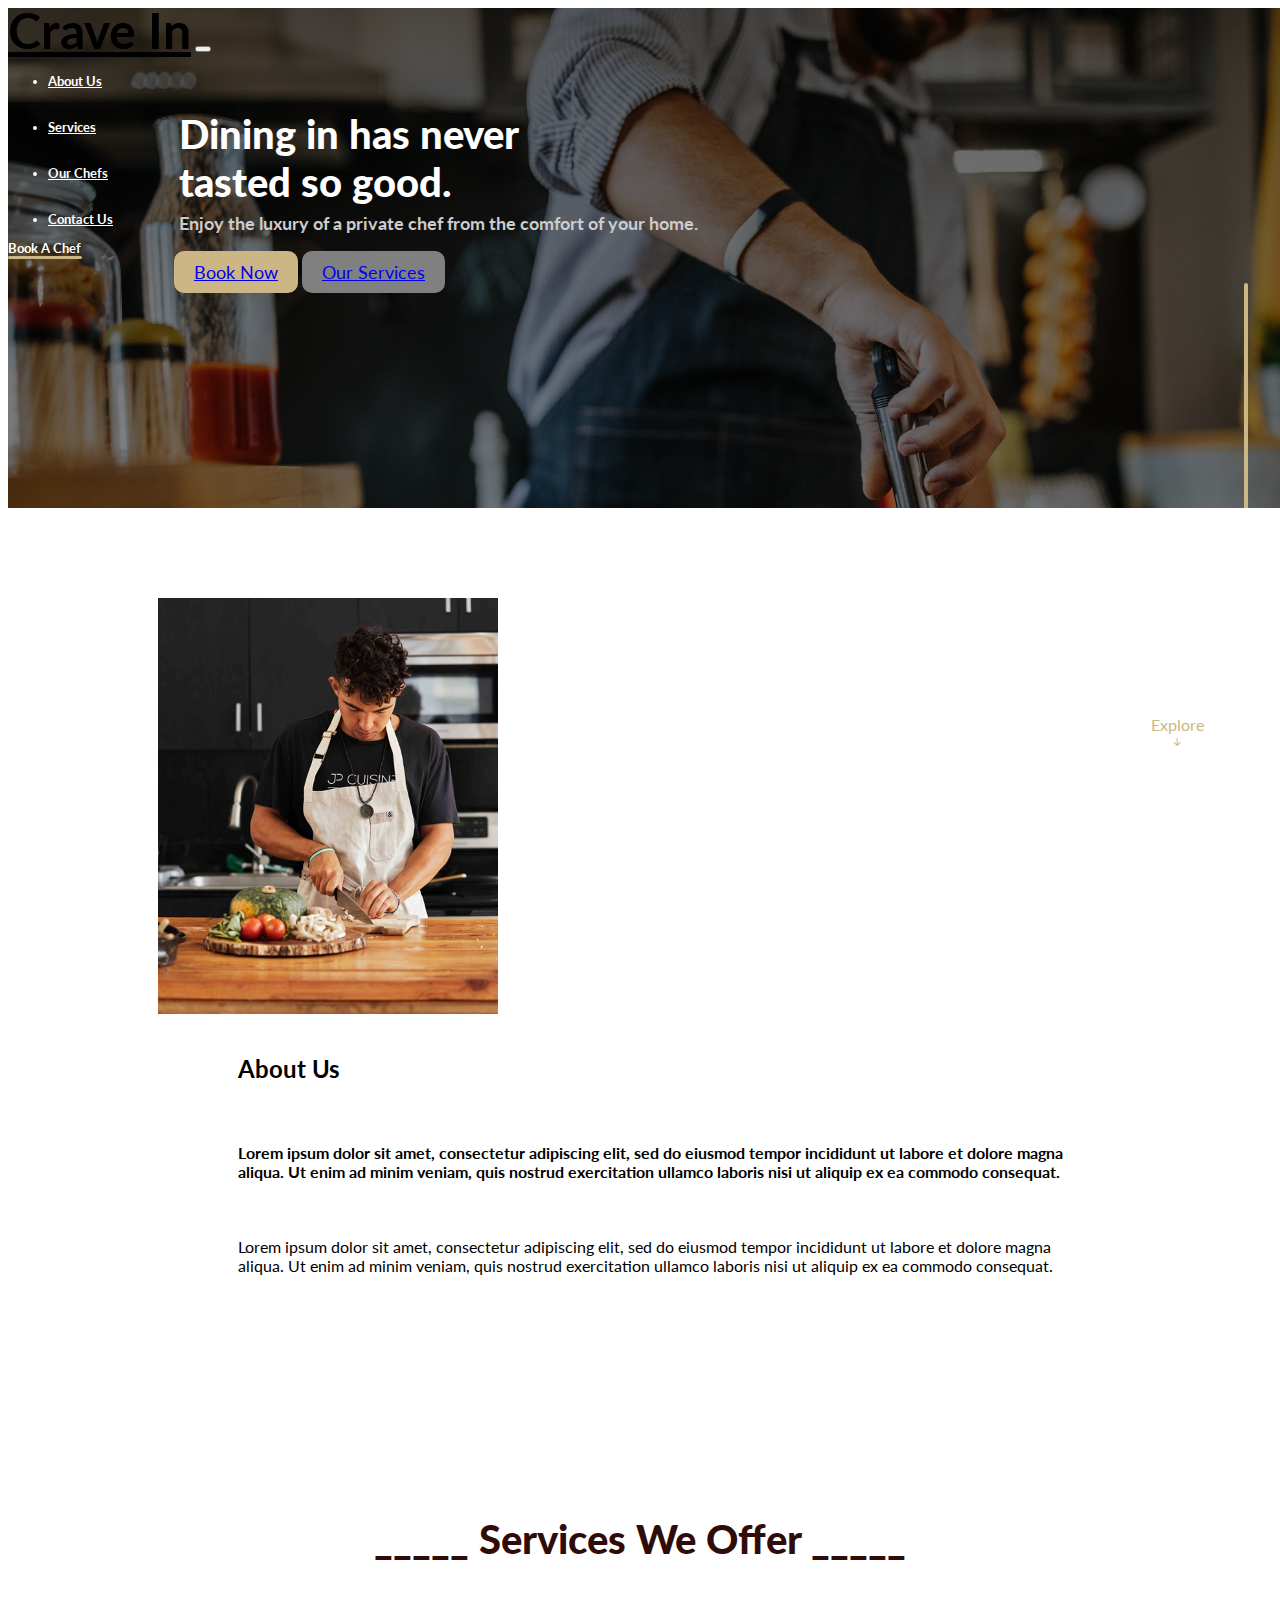
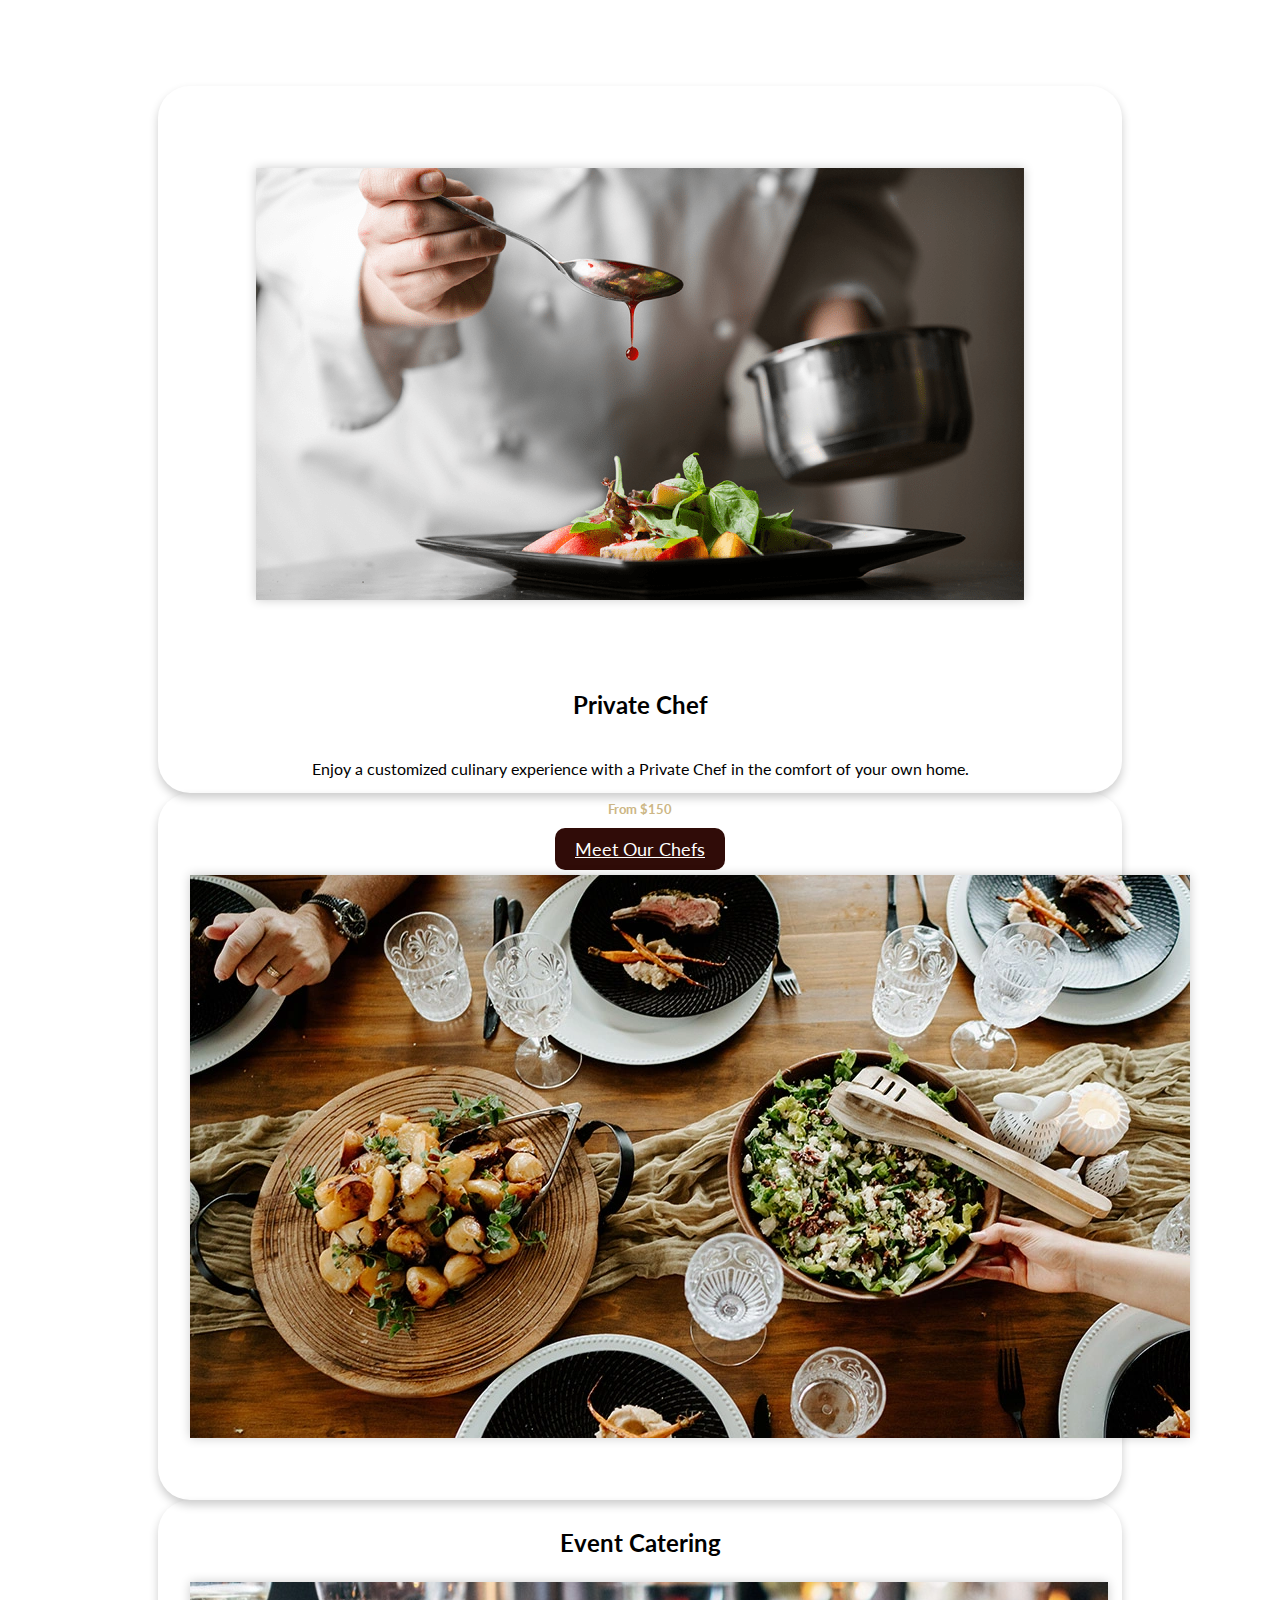
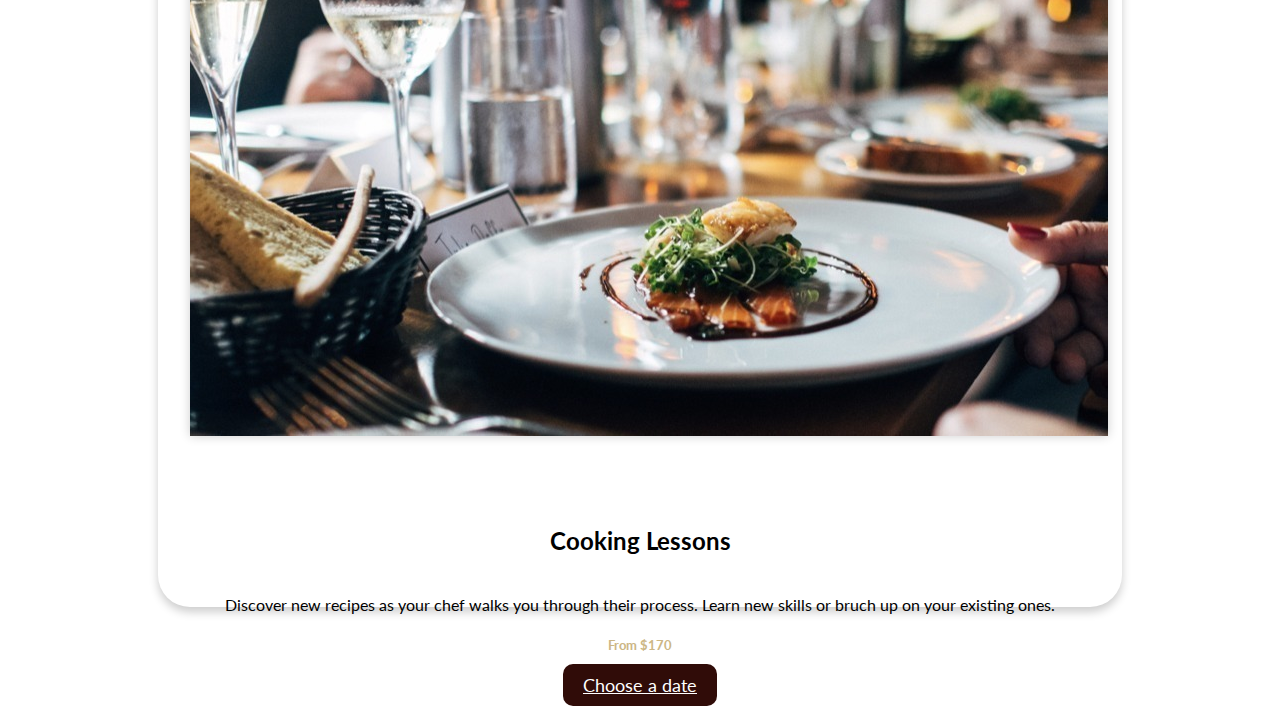
==== index.html @ 55e616ea "first commit" ====
<html lang="en">
<head>
    <meta charset="UTF-8">
    <meta http-equiv="X-UA-Compatible" content="IE=edge">
    <meta name="viewport" content="width=device-width, initial-scale=1.0">
    <title>Crave In</title>

    <!-- Bootstrap CSS-->
    <link href="https://cdn.jsdelivr.net/npm/bootstrap@5.1.3/dist/css/bootstrap.min.css" rel="stylesheet" integrity="sha384-1BmE4kWBq78iYhFldvKuhfTAU6auU8tT94WrHftjDbrCEXSU1oBoqyl2QvZ6jIW3" crossorigin="anonymous">
    <!-- My CSS-->
    <link rel="stylesheet" href="css/main.css">
    <!-- Fonts -->
    <link rel="preconnect" href="https://fonts.googleapis.com">
    <link rel="preconnect" href="https://fonts.gstatic.com" crossorigin>
    <link href="https://fonts.googleapis.com/css2?family=Lato:wght@400;700;900&display=swap" rel="stylesheet">

    <!-- Bootstrap Icons -->
    <link rel="stylesheet" href="https://cdn.jsdelivr.net/npm/bootstrap-icons@1.8.3/font/bootstrap-icons.css">

</head>
<body>
 
    <!--NavBar Start-->
    <nav class="navbar fixed-top navbar-expand-lg navbar-dark p-md-3" id="navbar">
    <div class="container">
        <a class="navbar-brand" href="#">Crave In</a>
        <button class="navbar-toggler" type="button" data-bs-toggle="collapse" data-bs-target="#navbarNav" aria-controls="navbarNav" aria-expanded="false" aria-label="Toggle navigation"> 
        <span class="navbar-toggler-icon"></span>
        </button>
        <div class="navbar_links collapse navbar-collapse" id="navbarNav">
            <div class="mx-auto"></div>
        <ul class="navbar-nav">
            <li class="nav-item">
            <a class="nav-link text-white" aria-current="page" href="#about">About Us</a>
            </li>
            <li class="nav-item">
            <a class="nav-link text-white" href="#services">Services</a>
            </li>
            <li class="nav-item">
            <a class="nav-link text-white" href="chefs.html">Our Chefs</a>
            </li>
            <li class="nav-item">
            <a class="nav-link text-white" href="#contact">Contact Us</a>
            </li>
        </ul>
        <a href="book.html" class="btn_book btn-brand ms-lg-5">Book A Chef</a>
        </div>
    </div>
    </nav>
    <!--NavBar End-->

    <!--Banner Start-->
    <section class="banner w-100 vh-100 d-flex justify-content-left align-items-center">
    
        <div class="container">
            <div class="row">
                <div class="col-md-6">
                    <div class="copy">
                        <div class="text-hero-bold">
                            Dining in has never <br> tasted so good.
                        </div>
                        <div class="text-hero-regular">
                            Enjoy the luxury of a private chef from the comfort of your home.
                        </div>
                        <div class="cta">
                            <a href="#" class="btn btn-primary">Book Now</a>
                            <a href="#" class="btn btn-secondary ms-4">Our Services</a>
                        </div>
                        
                    </div>
                </div>
                <div class="col-md-6">
                    <div class="vl">
                      </div>
                </div>
            </div>
        </div>
        <a href="#scroll-down" class="banner__scroll-btn">Explore
            <i class="bi bi-arrow-down-short"></i>
        </a>

    </section>

    <!--About Us Start-->
    <a id="#scroll-down"></a>

    <div class="about" id="about">
        <div class="container">
            <div class="row">
                <div class="col-lg-4 about-image align-items-center justify-content-center">
                    <span class="about_image"></span>
                    <img src="images/personalchef3.png" alt="blah abla" width="340" height="416">
                </div>
                <div class="col-lg-8 info-box align-items-center justify-content-center">
                    <h2>About Us</h2><br>

                    <h4>Lorem ipsum dolor sit amet, consectetur adipiscing elit, sed do eiusmod tempor incididunt ut labore et dolore magna aliqua. Ut enim ad minim veniam, quis nostrud exercitation ullamco laboris nisi ut aliquip ex ea commodo consequat.</h4><br>
                    <p>Lorem ipsum dolor sit amet, consectetur adipiscing elit, sed do eiusmod tempor incididunt ut labore et dolore magna aliqua. Ut enim ad minim veniam, quis nostrud exercitation ullamco laboris nisi ut aliquip ex ea commodo consequat.</p>
                </div>
            </div>
        </div>

    </div>

    <!--Services Start-->
    <section class="services" id="services">
        <div class="container">
            <h2 class="ser-title">_____ Services We Offer _____</h2>
            <div class="row text-center">
                <div class="col-md">

                    <div class="card">
                        <img src="images/how-american-chefs-became-stars-chefs-drugs-and-rock--roll--book-review.png" class="card-img-top" alt="...">
                        <div class="card-body">
                          <h5 class="card-title">Private Chef</h5>
                          <p class="card-text">Enjoy a customized culinary experience with a Private Chef in the comfort of your own home. </p>
                          <p class="price"> From $150</p>
                          <a href="chefs.html" class="btn btn-tet">Meet Our Chefs</a>
                        </div>
                      </div>

                </div>
                <div class="col-md">
                    <div class="card">
                        <img src="images/Gathar-Spread.webp" class="card-img-top" alt="...">
                        <div class="card-body">
                          <h5 class="card-title">Event Catering</h5>
                          <p class="card-text">Have a party, event, or celebration coming up? We would love to hear about it and offer you the best chef for your needs.</p>
                          <p class="price"> From $200</p>
                          <a href="#" class="btn btn-tet">Tell Us More</a>
                        </div>
                      </div>
                    
                </div>
                <div class="col-md">
                    
                    <div class="card">
                        <img src="images/plate.jpeg" class="card-img-top" alt="...">
                        <div class="card-body">
                          <h5 class="card-title">Cooking Lessons</h5>
                          <p class="card-text">Discover new recipes as your chef walks you through their process. Learn new skills or bruch up on your existing ones.</p>
                          <p class="price"> From $170</p>
                          <a href="#" class="btn btn-tet">Choose a date</a>
                        </div>
                      </div>
                </div>
            </div>
        </div>
    </section>

    <!--Meet our Chefs Start-->
    










    <!-- Bootstrap JS -->
    <script src="https://cdn.jsdelivr.net/npm/bootstrap@5.1.3/dist/js/bootstrap.bundle.min.js" integrity="sha384-ka7Sk0Gln4gmtz2MlQnikT1wXgYsOg+OMhuP+IlRH9sENBO0LRn5q+8nbTov4+1p" crossorigin="anonymous">
    

    </script>
</body>
</html>
---- css/main.css ----
:root {
    --primary: #300C08;
    --primary-light: #CCB685;
    --bs-body-bg: #F5F5F5;
    --bs-body-font-family:'lato', sans-serif;
    --text-large: 40px;
    --text-medium: 18px;
    --text-small: 13px;

    --font-bold: 900;
    --font-sembold: 700;
    --font-regular: 400;
}
html{
    scroll-behavior: smooth;
}

body{
    font-family: var(--bs-body-font-family);
}


.header {
    z-index: 2;
}

/* 
* Primary Button
*/
.btn{
    padding: 10px 20px;
    border-radius: 10px;
    font-size: var(--text-medium);
    font-weight: var(--font-regular);
}

.btn-primary{
    background-color: var(--primary-light) !important;
    border: none;
}

.btn-primary:hover{
    background-color: #ecce8e !important;
    border: none;
}

/* 
* Secondary Button
*/
.btn-secondary{
    background-color: grey !important;
    border: none;
}

.btn-secondary:hover{
    background-color: rgb(185, 180, 180) !important;
    border: none;
}

.btn-tet{
    background-color: var(--primary) !important;
    border: none;
    color: white;
}

.btn-tet:hover{
    background-color: #57210c !important;
    border: none;
    color: white;
}



/* 
* NavBar Section
*/
.navbar{
    top: 0 !important;
    position: absolute !important;
    transition: top 0.3s !important;
}

.navbar-brand {
    font-weight: 700;
    font-size: 50px;
    color: black;
}
.navbar-nav{
    flex-direction: column;
    gap: 30px;
    display: flex;
}

.navbar_links{
    color: white;
    transition: all 0.4s ease;
    font-weight: 700;
    font-size: var(--text-small);
}
.nav-link{
    color: white;
    opacity: 1;
}

.navbar .navbar-nav .nav-link:hover{
    color: #CCB685 !important;
}

.navbar .navbar-nav .nav-link:active{
    color: #CCB685 !important;
}


/* 
* Book A Chef Section
*/
.btn_book{
    color: white;
    text-decoration: none;
}

.btn_book:hover{
    background-color: #ecce8e;
    color: white;
    padding: 5px 7px;
    border-radius: 10px;
}

.btn_book:after{
    content: " ";
    display: block;
    width: 5.7em;
    height: .2em;
    background-color: #CCB685;
    border-radius: 10px;
}



/* 
* Banner Section
*/
.banner {
    height: 400px;
    width: 100%;
    text-align: left;
    padding-top: 100px;
    padding-left: 166px;
    color: white;
    overflow: hidden;
    
    background: #C04848;  /* fallback for old browsers */
    background: linear-gradient(rgba(0, 0, 0, 0.625), rgba(0, 0, 0, 0.471)), url("../images/chef_2.webp");  /* Chrome 10-25, Safari 5.1-6 */
    
    background-size: cover;
    background-repeat: no-repeat;
    /* position:absolute;
    background-position: center; */ 
}

.banner_overlay {
    position: absolute;
    left: 0;
    top: 0;
    right: 0;
    bottom: 0;
    background-color: black;
    opacity: 0.5;
    z-index: 1;
}
.banner_text{
    color: white;
}

.text-label,
.text-hero-bold,
.text-hero-regular{
    margin: 2px 5px;
}

.text-label{
    padding-top: 80px;
     color: var(--primary-light);
     font-size: var(--text-medium);
     font-weight: var(--font-regular);
     line-height: 31px;
}

.text-hero-bold{
    color: white;
    font-size: var(--text-large);
    font-weight: var(--font-bold);
}

.text-hero-regular{
    color: rgb(205, 203, 203);
    font-size: var(--text-medium);
    font-weight: var(--font-sembold);
    line-height: 31px;
}
.cta{
    padding-top: 20px;
}
.banner__scroll-btn{
    position: absolute;
    right: 50px;
    bottom: 150px;
    transform: translateX(-50%);
    z-index: 1;
    color: var(--primary-light);
    display: flex;
    flex-direction: column;
    align-items: center;
    text-decoration: none;

}
.banner__scroll-btn:hover{
    color: var(--primary-light);
    opacity: 0.5;
}

.banner__scroll-btn .bi{
    transition-delay: 0.8s;
    animation: bounce 1s infinite alternate;
}

@keyframes bounce {
    from{
        transform: translateY(0px);
    } 
    to{
        transform: translateY(-10px);
    }
}

.vl{
    width: 4px; /* Line width */
    background-color: var(--primary-light); /* Line color */
    height: 100%; /* Override in-line if you want specific height. */
    float: right; 
    margin-right: 15% ;
    border-radius: 10px;
}


/* 
* Hero Section
*/
.hero {
    position: relative;
    height: 100vh;
    background-color: var(--primary-color) ;
    overflow: hidden;
}
.hero_img{
    position: absolute;
    background-repeat: no-repeat;
    background-attachment: fixed;
    min-width: 100%;
    min-height: 100%;
    width: 110%;
    height: auto;    
    background: linear-gradient(0deg, rgba(0, 0, 0, 0.2), rgba(0, 0, 0, 0.2));
    filter: blur(4px);
    transform: translateY(-20%) scale(120%) translateX(5%);
}
.hero__content{
    z-index: 1;
}

.about{
    padding-top: 90px;
    padding-left: 150px;
    padding-right: 150px;
    padding-bottom: 100px;
    background-color: white;
}

.info-box{
    padding-top: 20px;
    padding-left: 80px;
    padding-right: 50px;
    align-items: center;
}

/* 
* Services Section
*/
.services{
    padding-top: 90px;
    padding-left: 150px;
    padding-right: 150px;
    padding-bottom: 100px;
}
.ser-title{
    color: var(--primary);
    font-size: var(--text-large);
    font-weight: var(--font-bold);
    text-align: center;
    padding-bottom: 90px;
}

.card{
    padding-top: 2em;
    padding-left: 2em;
    padding-right: 2em;
    border-radius: 2em;
    text-align: center;
    box-shadow: 0 5px 10px rgba(0,0,0,.2);
    height: 75vh;
}

.card-img-top{
    margin: 50 auto;
    height:max-content;
    box-shadow: 0 0 10px rgba(0,0,0,.2);
}

.card-title{
    font-weight: 700;
    font-size: 1.5em;
}

.price{
    color: var(--primary-light);
    font-size: var(--text-small);
    font-weight: var(--font-sembold);
    line-height: 31px;
}

.book_body{
    background-color: #fff;
}

.intro{
    padding-top: 150px !important; 
}
.intro-text{
    color: var(--primary-light);
    font-size: var(--text-large);
    font-weight: var(--font-sembold);
    line-height: 31px;
}
.vl_book{
    width: 2px; /* Line width */
    background-color: var(--primary-light); /* Line color */
    height: 50%; /* Override in-line if you want specific height. */
    float: left; 
    margin-right: 5% ;
    border-radius: 10px;
}

::placeholder{
    opacity: 0.4 !important;
}

.form-group{
    padding-bottom: 20px;;
} 

.btn-primary-book{
    background-color: var(--primary-light) !important;
    border: none;
}
.btn-primary-book:hover{
    background-color: #ecce8e !important;
    border: none;
}
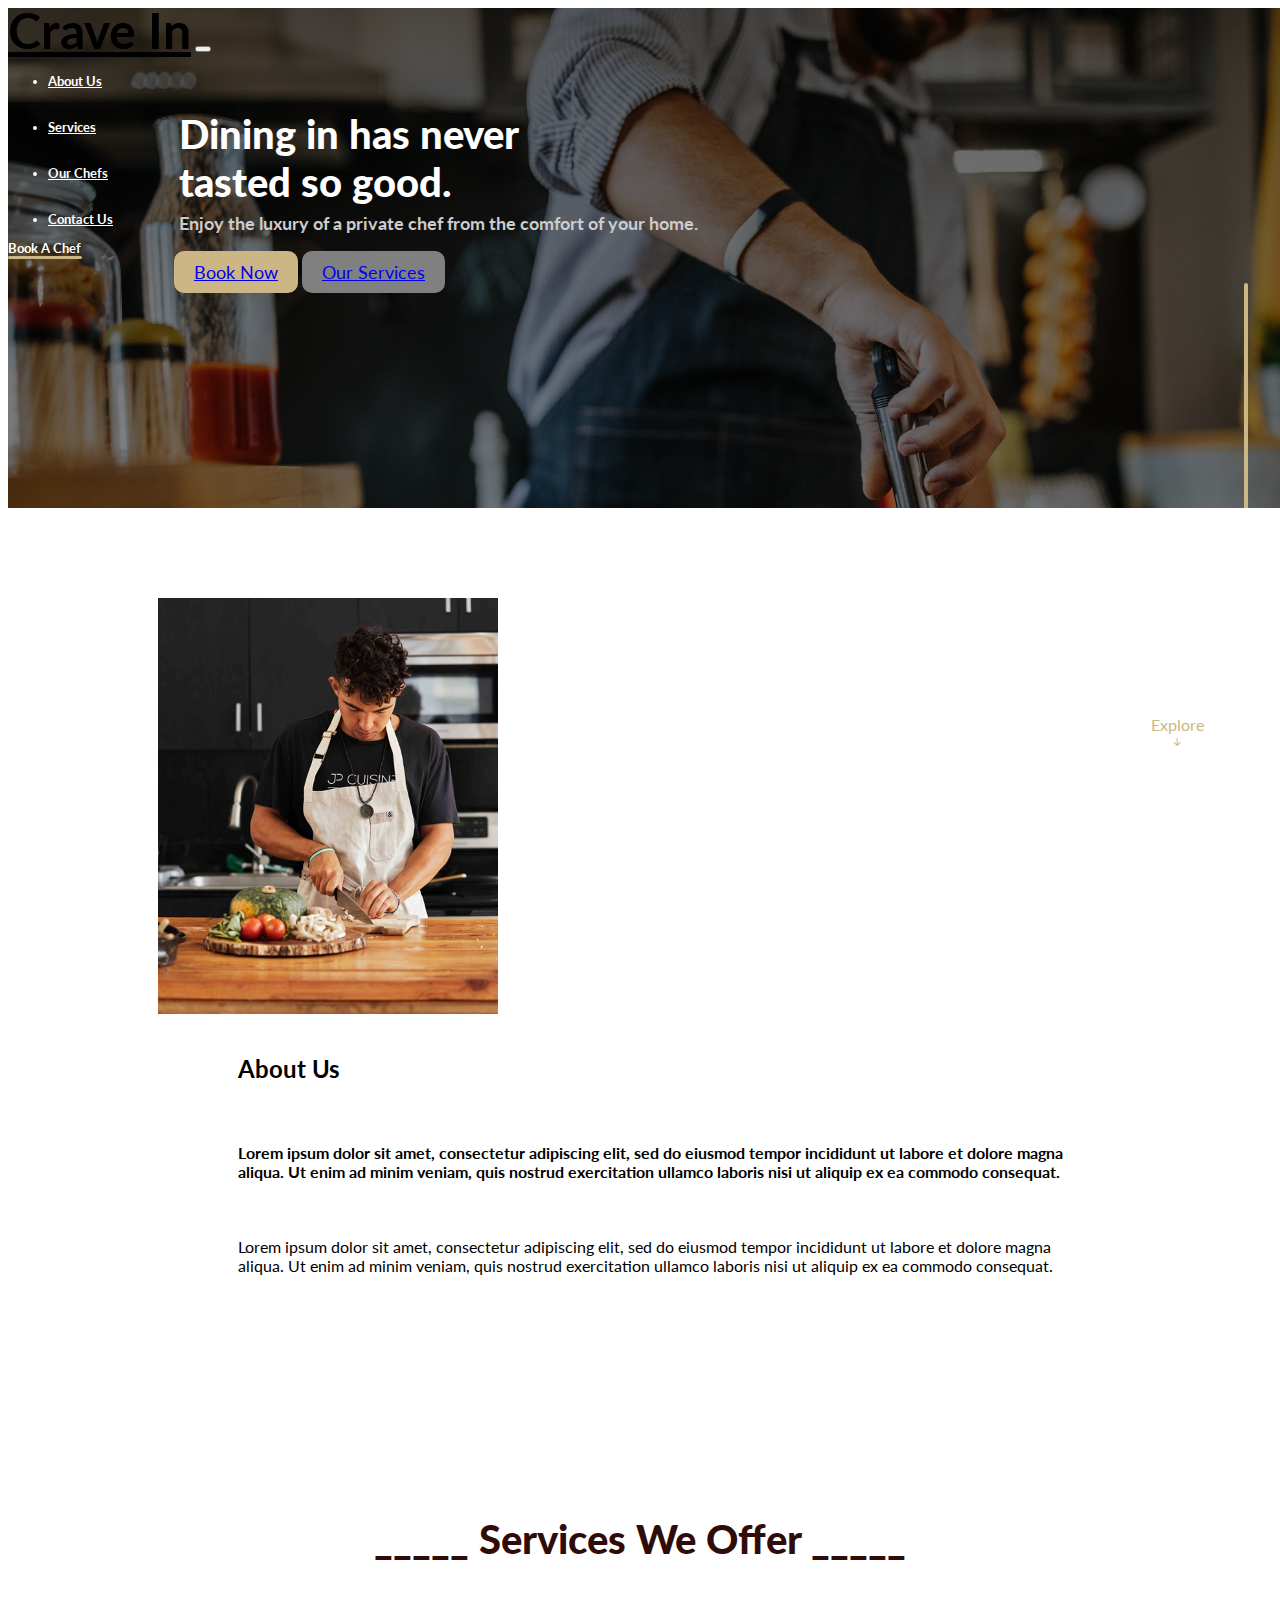
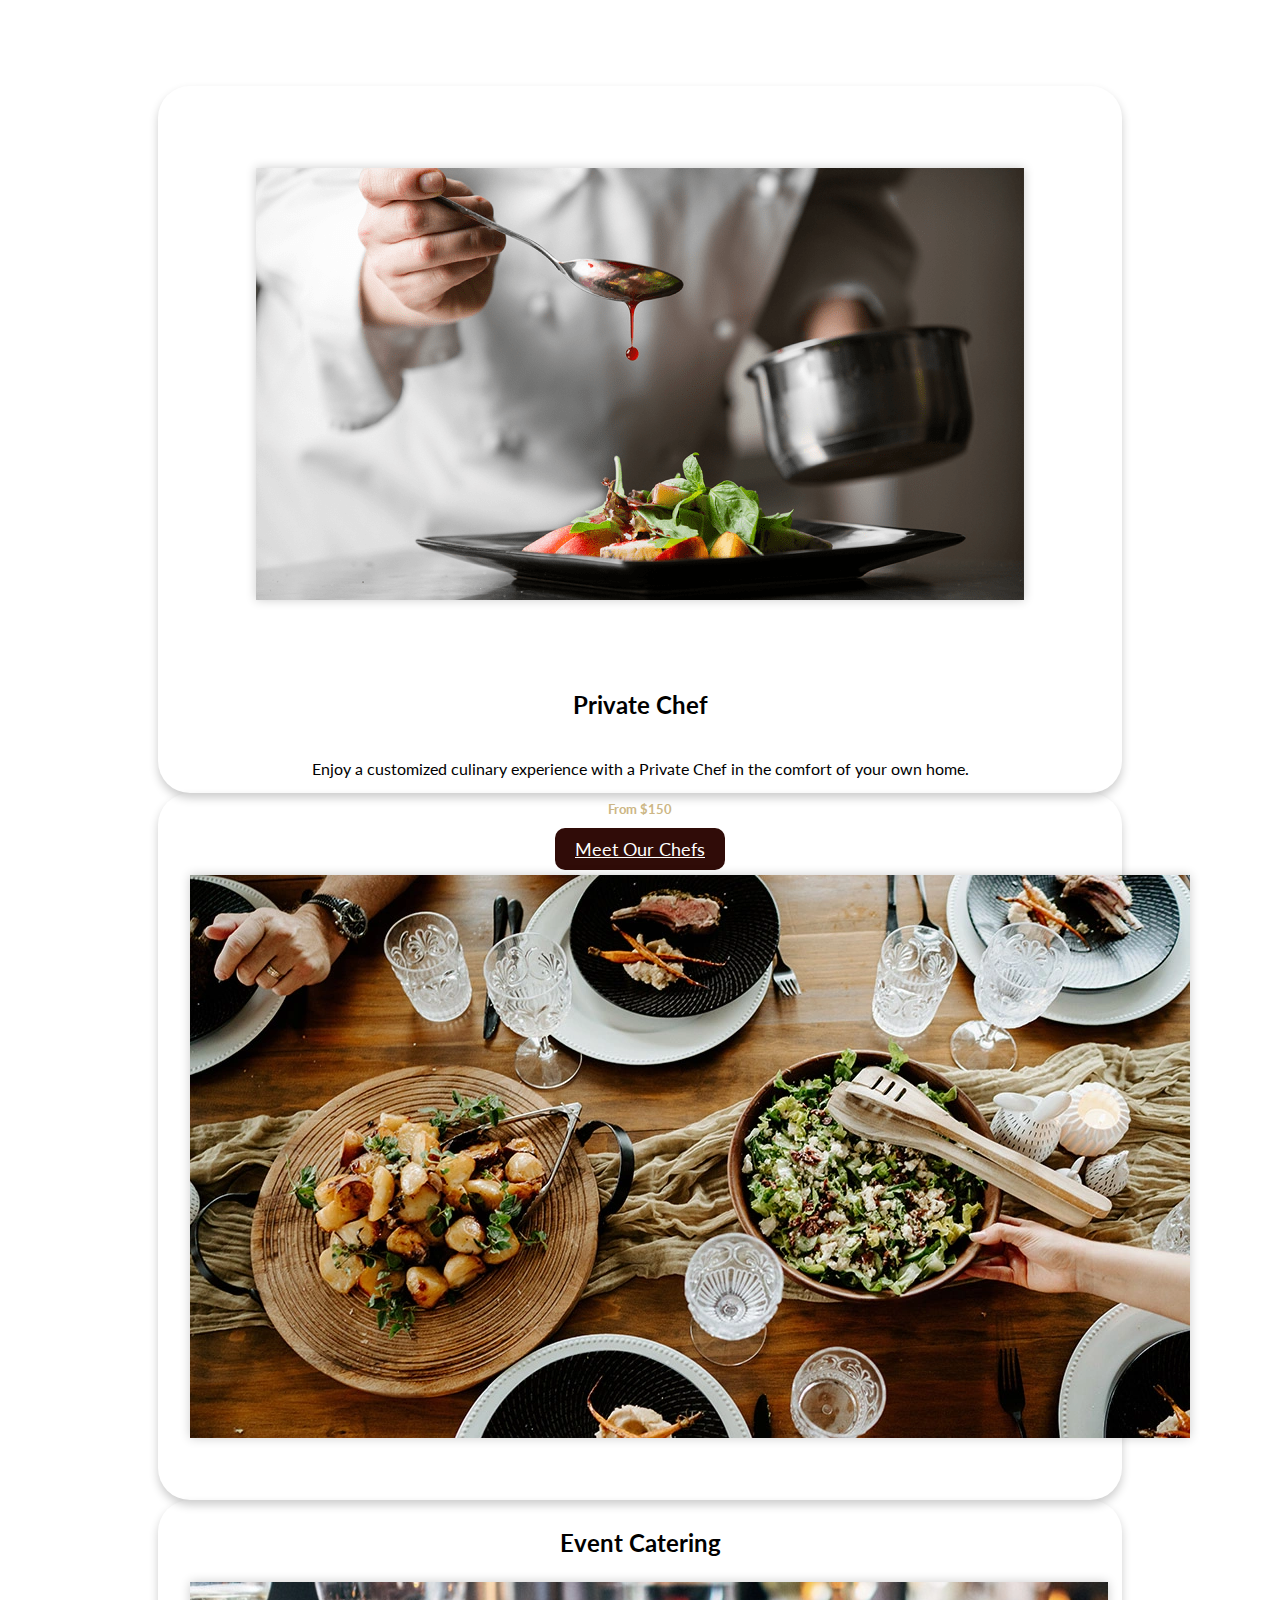
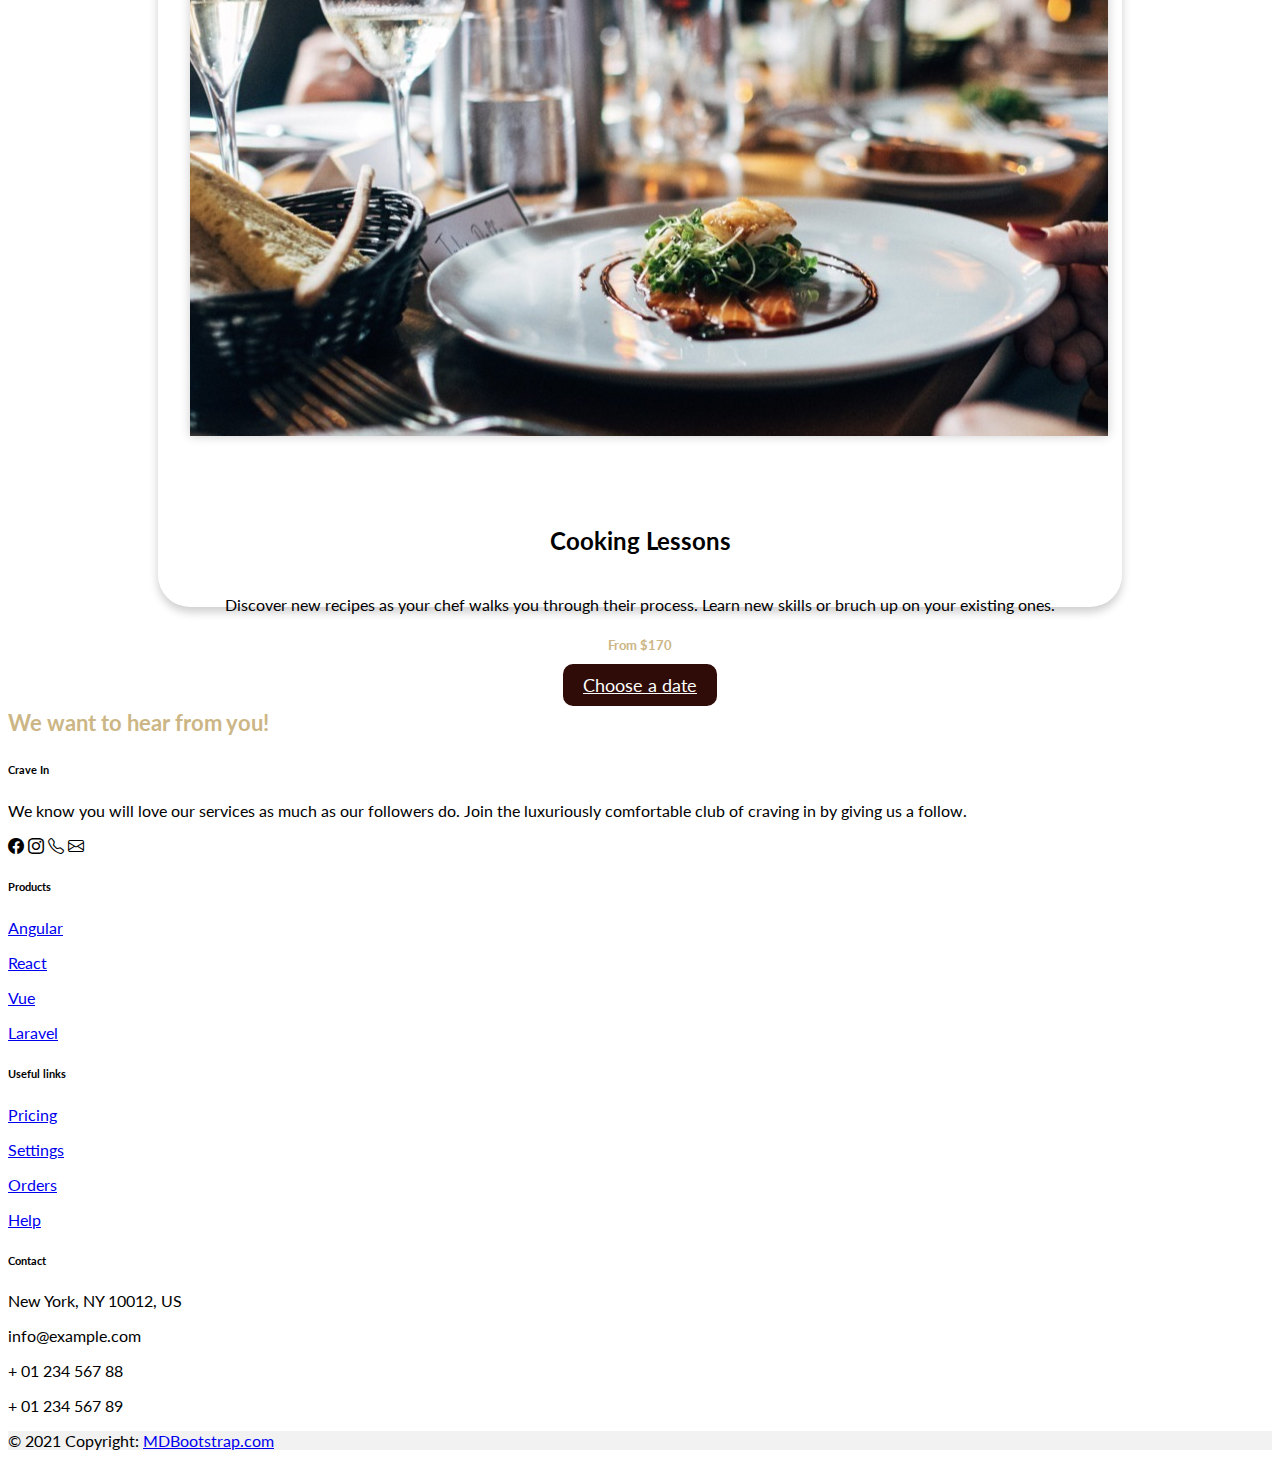
==== commit ebd21d55: "fixed footer" ====
--- a/index.html
+++ b/index.html
@@ -66,7 +66,7 @@
                             <a href="#" class="btn btn-primary">Book Now</a>
                             <a href="#" class="btn btn-secondary ms-4">Our Services</a>
                         </div>
-                        
+
                     </div>
                 </div>
                 <div class="col-md-6">
@@ -147,8 +147,139 @@
             </div>
         </div>
     </section>
+     <!--Services End-->
+
+
+    
 
     <!--Meet our Chefs Start-->
+    <!--Meet our Chefs End-->
+
+    <!--Footer Start-->
+<footer class="text-center text-lg-start bg-light text-muted">
+    <section class="d-flex justify-content-center justify-content-lg-between p-4 border-bottom">
+      <!-- Left -->
+      <div class="ms-5 d-none d-lg-block footer_intro">
+        <span>We want to hear from you! </span>
+      </div>
+      <!-- Left -->
+  
+      <!-- Right -->
+      <div>
+        <a href="" class="me-4 text-reset">
+          <i class="fab fa-facebook-f"></i>
+        </a>
+        <a href="" class="me-4 text-reset">
+          <i class="fab fa-twitter"></i>
+        </a>
+        <a href="" class="me-4 text-reset">
+          <i class="fab fa-google"></i>
+        </a>
+        <a href="" class="me-4 text-reset">
+          <i class="fab fa-instagram"></i>
+        </a>
+        <a href="" class="me-4 text-reset">
+          <i class="fab fa-linkedin"></i>
+        </a>
+        <a href="" class="me-4 text-reset">
+          <i class="fab fa-github"></i>
+        </a>
+      </div>
+      <!-- Right -->
+    </section>
+    <!-- Section: Social media -->
+  
+    <!-- Section: Links  -->
+    <section class="">
+      <div class="container text-center text-md-start mt-5">
+        <div class="row mt-3">
+
+          <div class="col-md-3 col-lg-4 col-xl-3 mx-auto mb-4">
+            <h6 class=" fw-bold mb-4">
+              <i class="fas fa-gem me-2"></i>Crave In
+            </h6>
+            <p>
+            We know you will love our services as much as our followers do. Join the luxuriously comfortable club of craving in by giving us a follow.
+            </p>
+            <span class="me-5"><i class="bi bi-facebook"></i></span>
+            <span class="me-5"><i class="bi bi-instagram"></i></span>
+            <span class="me-5"><i class="bi bi-telephone"></i></span>
+            <span class="me-5"><i class="bi bi-envelope"></i></span>
+          </div>
+          <!-- Grid column -->
+  
+          <!-- Grid column -->
+          <div class="col-md-2 col-lg-2 col-xl-2 mx-auto mb-4">
+            <!-- Links -->
+            <h6 class="text-uppercase fw-bold mb-4">
+              Products
+            </h6>
+            <p>
+              <a href="#!" class="text-reset">Angular</a>
+            </p>
+            <p>
+              <a href="#!" class="text-reset">React</a>
+            </p>
+            <p>
+              <a href="#!" class="text-reset">Vue</a>
+            </p>
+            <p>
+              <a href="#!" class="text-reset">Laravel</a>
+            </p>
+          </div>
+          <!-- Grid column -->
+  
+          <!-- Grid column -->
+          <div class="col-md-3 col-lg-2 col-xl-2 mx-auto mb-4">
+            <!-- Links -->
+            <h6 class="text-uppercase fw-bold mb-4">
+              Useful links
+            </h6>
+            <p>
+              <a href="#!" class="text-reset">Pricing</a>
+            </p>
+            <p>
+              <a href="#!" class="text-reset">Settings</a>
+            </p>
+            <p>
+              <a href="#!" class="text-reset">Orders</a>
+            </p>
+            <p>
+              <a href="#!" class="text-reset">Help</a>
+            </p>
+          </div>
+          <!-- Grid column -->
+  
+          <!-- Grid column -->
+          <div class="col-md-4 col-lg-3 col-xl-3 mx-auto mb-md-0 mb-4">
+            <!-- Links -->
+            <h6 class="text-uppercase fw-bold mb-4">
+              Contact
+            </h6>
+            <p><i class="fas fa-home me-3"></i> New York, NY 10012, US</p>
+            <p>
+              <i class="fas fa-envelope me-3"></i>
+              info@example.com
+            </p>
+            <p><i class="fas fa-phone me-3"></i> + 01 234 567 88</p>
+            <p><i class="fas fa-print me-3"></i> + 01 234 567 89</p>
+          </div>
+          <!-- Grid column -->
+        </div>
+        <!-- Grid row -->
+      </div>
+    </section>
+    <!-- Section: Links  -->
+  
+    <!-- Copyright -->
+    <div class="text-center p-4" style="background-color: rgba(0, 0, 0, 0.05);">
+      © 2021 Copyright:
+      <a class="text-reset fw-bold" href="https://mdbootstrap.com/">MDBootstrap.com</a>
+    </div>
+    <!-- Copyright -->
+  </footer>
+  <!-- Footer -->
+    <!--Footer End-->
     
 
 
--- a/css/main.css
+++ b/css/main.css
@@ -3,7 +3,9 @@
     --primary-light: #CCB685;
     --bs-body-bg: #F5F5F5;
     --bs-body-font-family:'lato', sans-serif;
-    --text-large: 40px;
+
+    --text-xlarge: 40px;
+    --text-large: 22px;
     --text-medium: 18px;
     --text-small: 13px;
 
@@ -188,7 +190,7 @@
 
 .text-hero-bold{
     color: white;
-    font-size: var(--text-large);
+    font-size: var(--text-xlarge);
     font-weight: var(--font-bold);
 }
 
@@ -294,7 +296,7 @@
 }
 .ser-title{
     color: var(--primary);
-    font-size: var(--text-large);
+    font-size: var(--text-xlarge);
     font-weight: var(--font-bold);
     text-align: center;
     padding-bottom: 90px;
@@ -337,7 +339,7 @@
 }
 .intro-text{
     color: var(--primary-light);
-    font-size: var(--text-large);
+    font-size: var(--text-xlarge);
     font-weight: var(--font-sembold);
     line-height: 31px;
 }
@@ -365,4 +367,15 @@
 .btn-primary-book:hover{
     background-color: #ecce8e !important;
     border: none;
+}
+
+
+/* 
+* Footer Section
+*/
+.footer_intro{
+    color: var(--primary-light);
+    font-size: var(--text-large);
+    font-weight: var(--font-sembold);
+    line-height: 31px
 }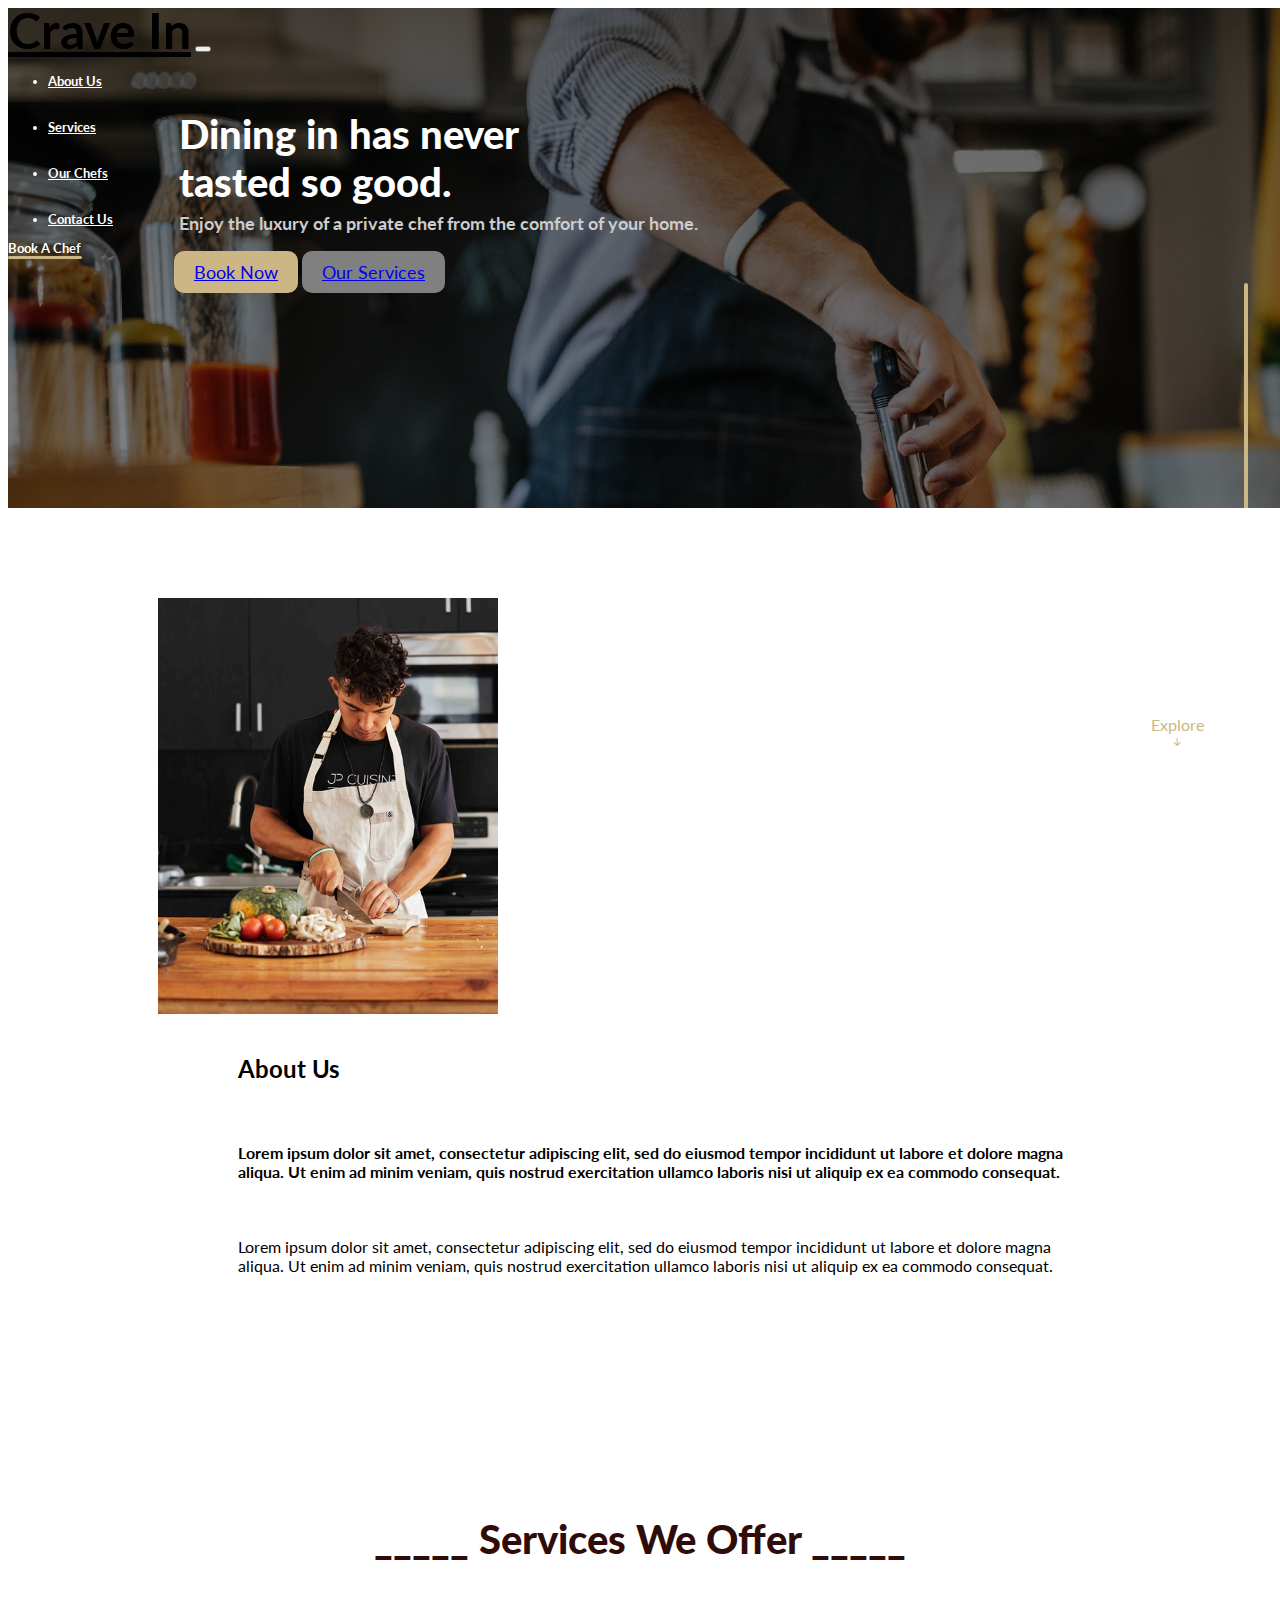
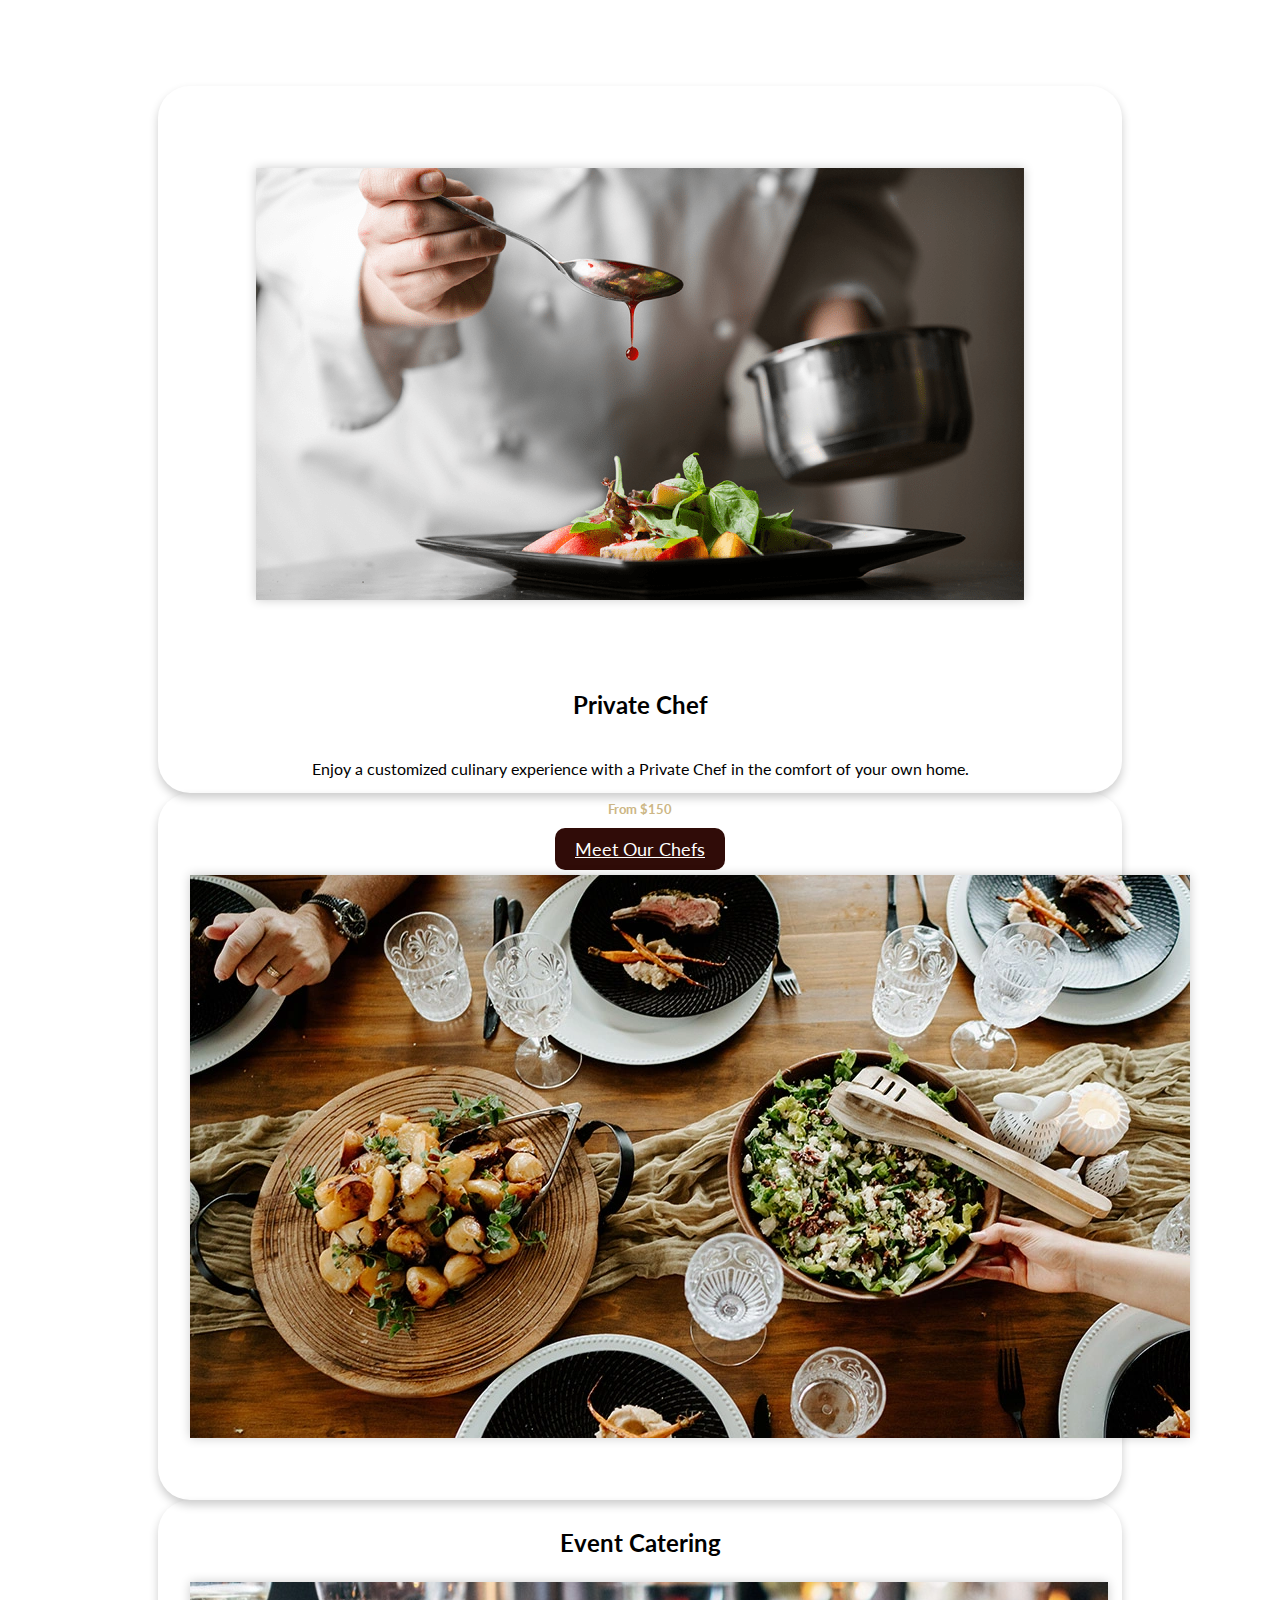
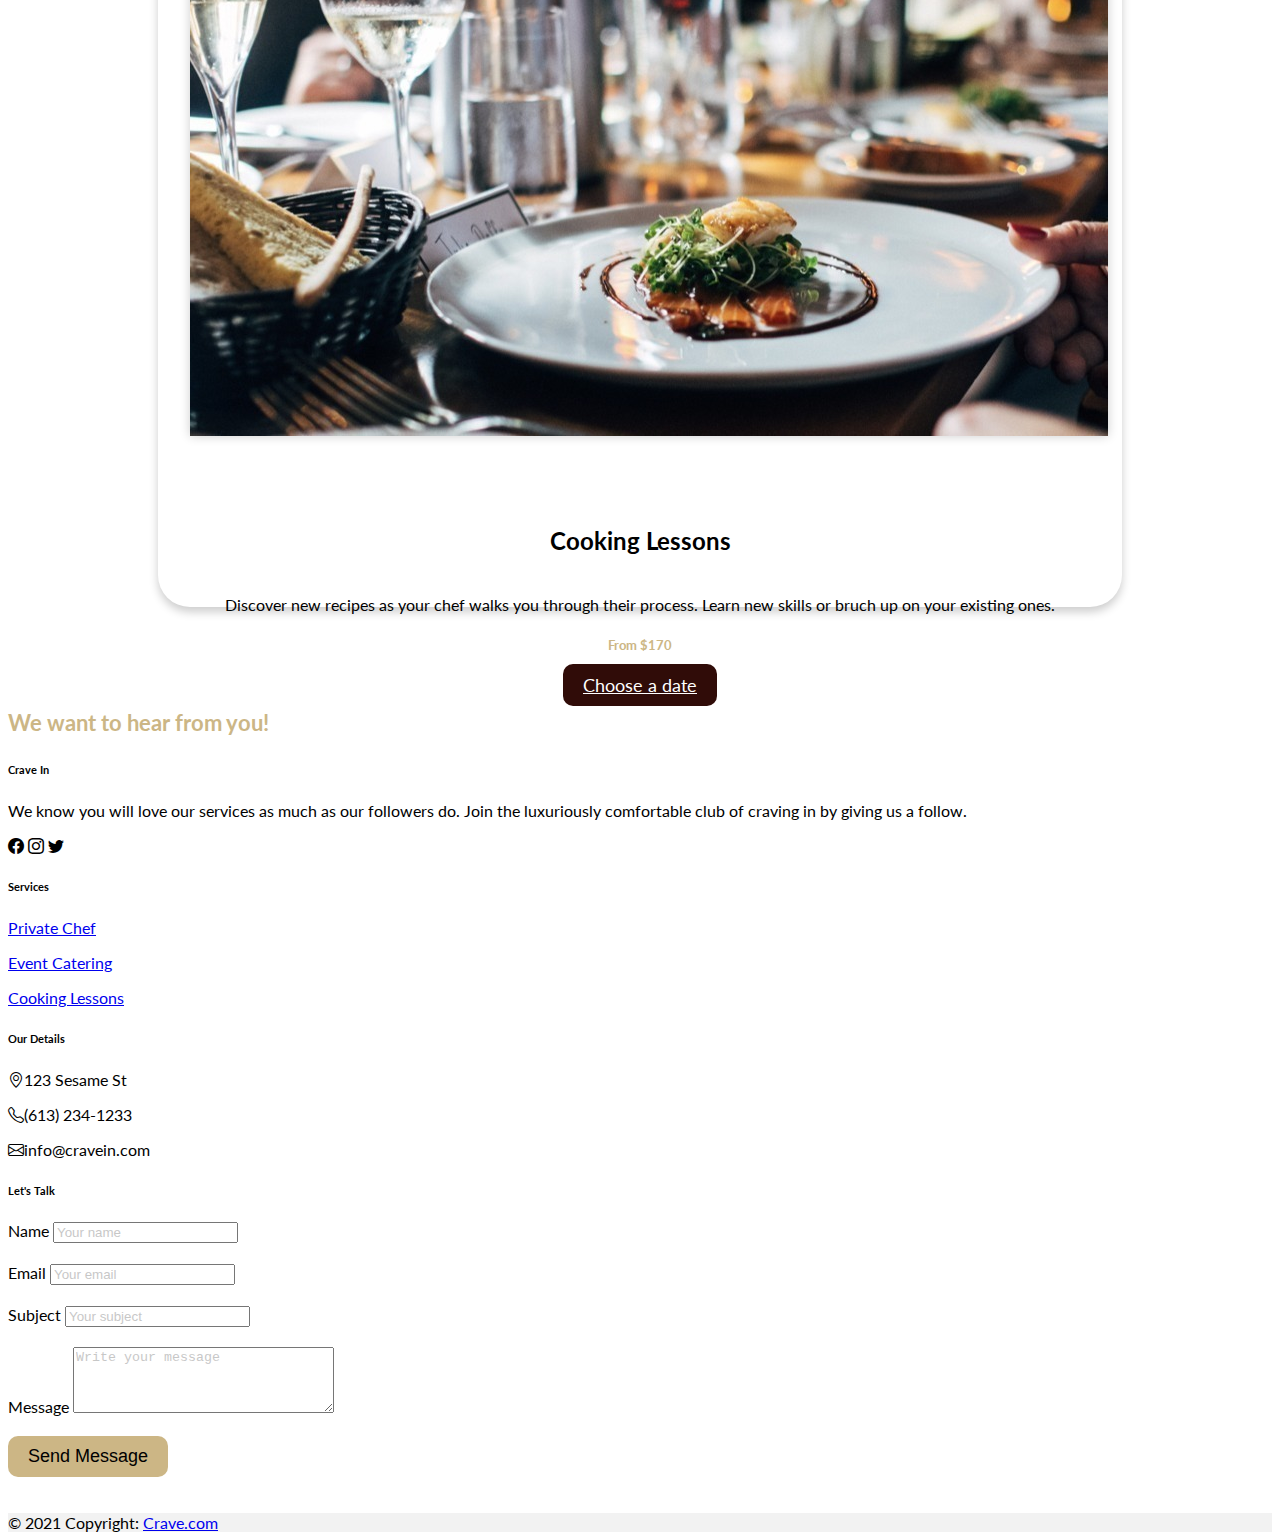
==== commit 3a00c8a0: "fixed contact form" ====
--- a/index.html
+++ b/index.html
@@ -195,78 +195,64 @@
         <div class="row mt-3">
 
           <div class="col-md-3 col-lg-4 col-xl-3 mx-auto mb-4">
-            <h6 class=" fw-bold mb-4">
-              <i class="fas fa-gem me-2"></i>Crave In
-            </h6>
-            <p>
-            We know you will love our services as much as our followers do. Join the luxuriously comfortable club of craving in by giving us a follow.
-            </p>
+            <h6 class=" fw-bold mb-4"><i class="fas fa-gem me-2"></i>Crave In</h6>
+            <p>We know you will love our services as much as our followers do. Join the luxuriously comfortable club of craving in by giving us a follow.</p>
             <span class="me-5"><i class="bi bi-facebook"></i></span>
             <span class="me-5"><i class="bi bi-instagram"></i></span>
-            <span class="me-5"><i class="bi bi-telephone"></i></span>
-            <span class="me-5"><i class="bi bi-envelope"></i></span>
-          </div>
-          <!-- Grid column -->
-  
-          <!-- Grid column -->
+            <span class="me-5"><i class="bi bi-twitter"></i></span>
+          </div>
+  
           <div class="col-md-2 col-lg-2 col-xl-2 mx-auto mb-4">
-            <!-- Links -->
-            <h6 class="text-uppercase fw-bold mb-4">
-              Products
-            </h6>
-            <p>
-              <a href="#!" class="text-reset">Angular</a>
-            </p>
-            <p>
-              <a href="#!" class="text-reset">React</a>
-            </p>
-            <p>
-              <a href="#!" class="text-reset">Vue</a>
-            </p>
-            <p>
-              <a href="#!" class="text-reset">Laravel</a>
-            </p>
-          </div>
-          <!-- Grid column -->
-  
-          <!-- Grid column -->
+            <h6 class="text-uppercase fw-bold mb-4"> Services</h6>
+            <p><a href="chefs.html" class="text-reset">Private Chef</a></p>
+            <p><a href="book.html" class="text-reset">Event Catering</a></p>
+            <p><a href="book.html" class="text-reset">Cooking Lessons</a></p>
+          </div>
+  
           <div class="col-md-3 col-lg-2 col-xl-2 mx-auto mb-4">
-            <!-- Links -->
-            <h6 class="text-uppercase fw-bold mb-4">
-              Useful links
-            </h6>
-            <p>
-              <a href="#!" class="text-reset">Pricing</a>
-            </p>
-            <p>
-              <a href="#!" class="text-reset">Settings</a>
-            </p>
-            <p>
-              <a href="#!" class="text-reset">Orders</a>
-            </p>
-            <p>
-              <a href="#!" class="text-reset">Help</a>
-            </p>
-          </div>
-          <!-- Grid column -->
-  
-          <!-- Grid column -->
+            <h6 class="text-uppercase fw-bold mb-4"> Our Details </h6>
+            <p><i class="bi bi-geo-alt me-2"></i>123 Sesame St</p>
+            <p><i class="bi bi-telephone me-2"></i>(613) 234-1233</p>
+            <p><i class="bi bi-envelope me-2""></i>info@cravein.com</p>
+          </div>
+  
           <div class="col-md-4 col-lg-3 col-xl-3 mx-auto mb-md-0 mb-4">
-            <!-- Links -->
-            <h6 class="text-uppercase fw-bold mb-4">
-              Contact
-            </h6>
-            <p><i class="fas fa-home me-3"></i> New York, NY 10012, US</p>
-            <p>
-              <i class="fas fa-envelope me-3"></i>
-              info@example.com
-            </p>
-            <p><i class="fas fa-phone me-3"></i> + 01 234 567 88</p>
-            <p><i class="fas fa-print me-3"></i> + 01 234 567 89</p>
-          </div>
-          <!-- Grid column -->
-        </div>
-        <!-- Grid row -->
+            <h6 class="text-uppercase fw-bold mb-4">Let's Talk</h6>
+            <form class="mb-5" method="post" id="contactForm" name="contactForm">
+                <div class="row">
+                  <div class="col-md-6 form-group mb-3">
+                    <label for="" class="col-form-label">Name</label>
+                    <input type="text" class="form-control" name="name" id="name" placeholder="Your name">
+                  </div>
+                  <div class="col-md-6 form-group mb-3">
+                    <label for="" class="col-form-label">Email</label>
+                    <input type="email" class="form-control" name="email" id="email"  placeholder="Your email">
+                  </div>
+                </div>
+  
+                <div class="row">
+                  <div class="col-md-12 form-group mb-3">
+                    <label for="budget" class="col-form-label">Subject</label>
+                    <input type="text" class="form-control" name="subject" id="subject" placeholder="Your subject">
+                  </div>
+                </div>
+  
+                <div class="row mb-5">
+                  <div class="col-md-12 form-group mb-3">
+                    <label for="message" class="col-form-label">Message</label>
+                    <textarea class="form-control" name="message" id="message" cols="30" rows="4"  placeholder="Write your message"></textarea>
+                  </div>
+                </div>
+                <div class="row justify-content-center">
+                  <div class="col-md-5 form-group text-center">
+                    <input type="button" value="Send Message" class="btn btn-block btn-primary py-2 px-4">
+                    <span class="submitting"></span>
+                  </div>
+                </div>
+              </form>
+          </div>
+        </div>
+       
       </div>
     </section>
     <!-- Section: Links  -->
@@ -274,7 +260,7 @@
     <!-- Copyright -->
     <div class="text-center p-4" style="background-color: rgba(0, 0, 0, 0.05);">
       © 2021 Copyright:
-      <a class="text-reset fw-bold" href="https://mdbootstrap.com/">MDBootstrap.com</a>
+      <a class="text-reset fw-bold" href="index.html">Crave.com</a>
     </div>
     <!-- Copyright -->
   </footer>
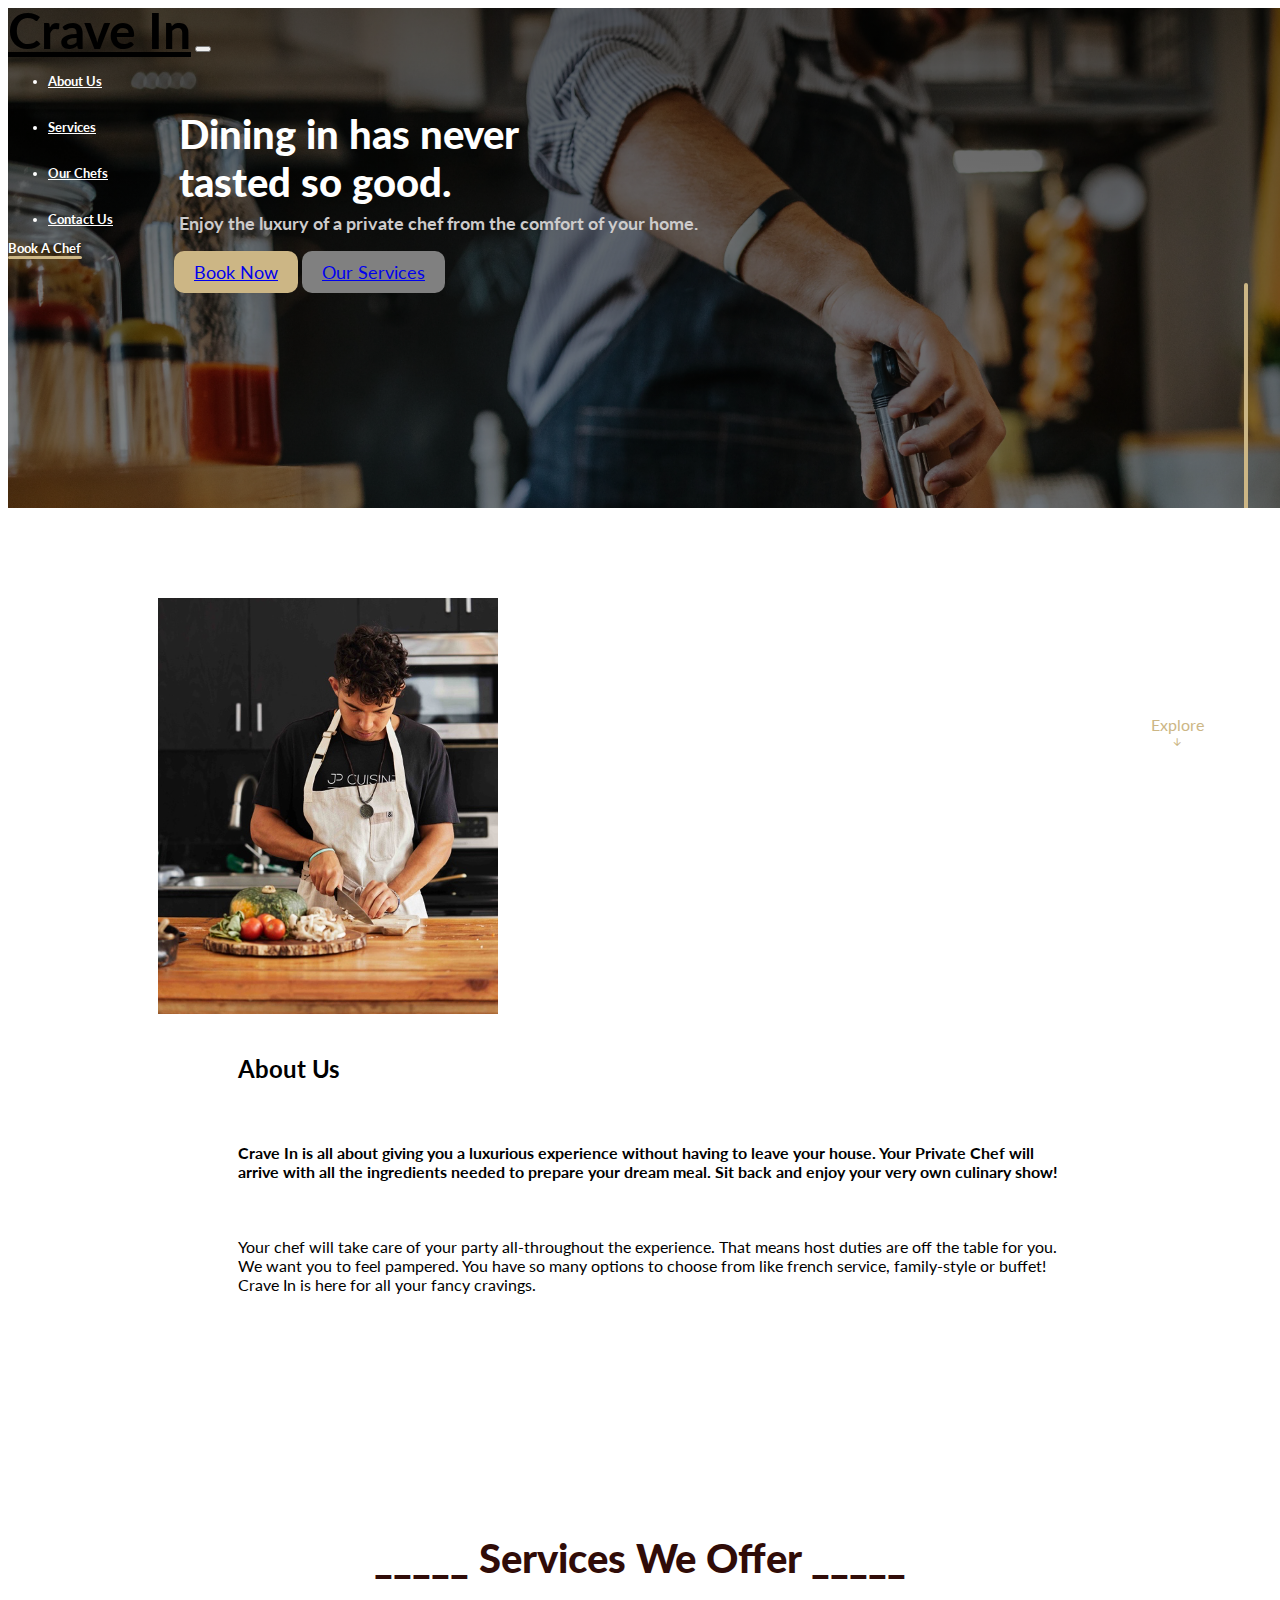
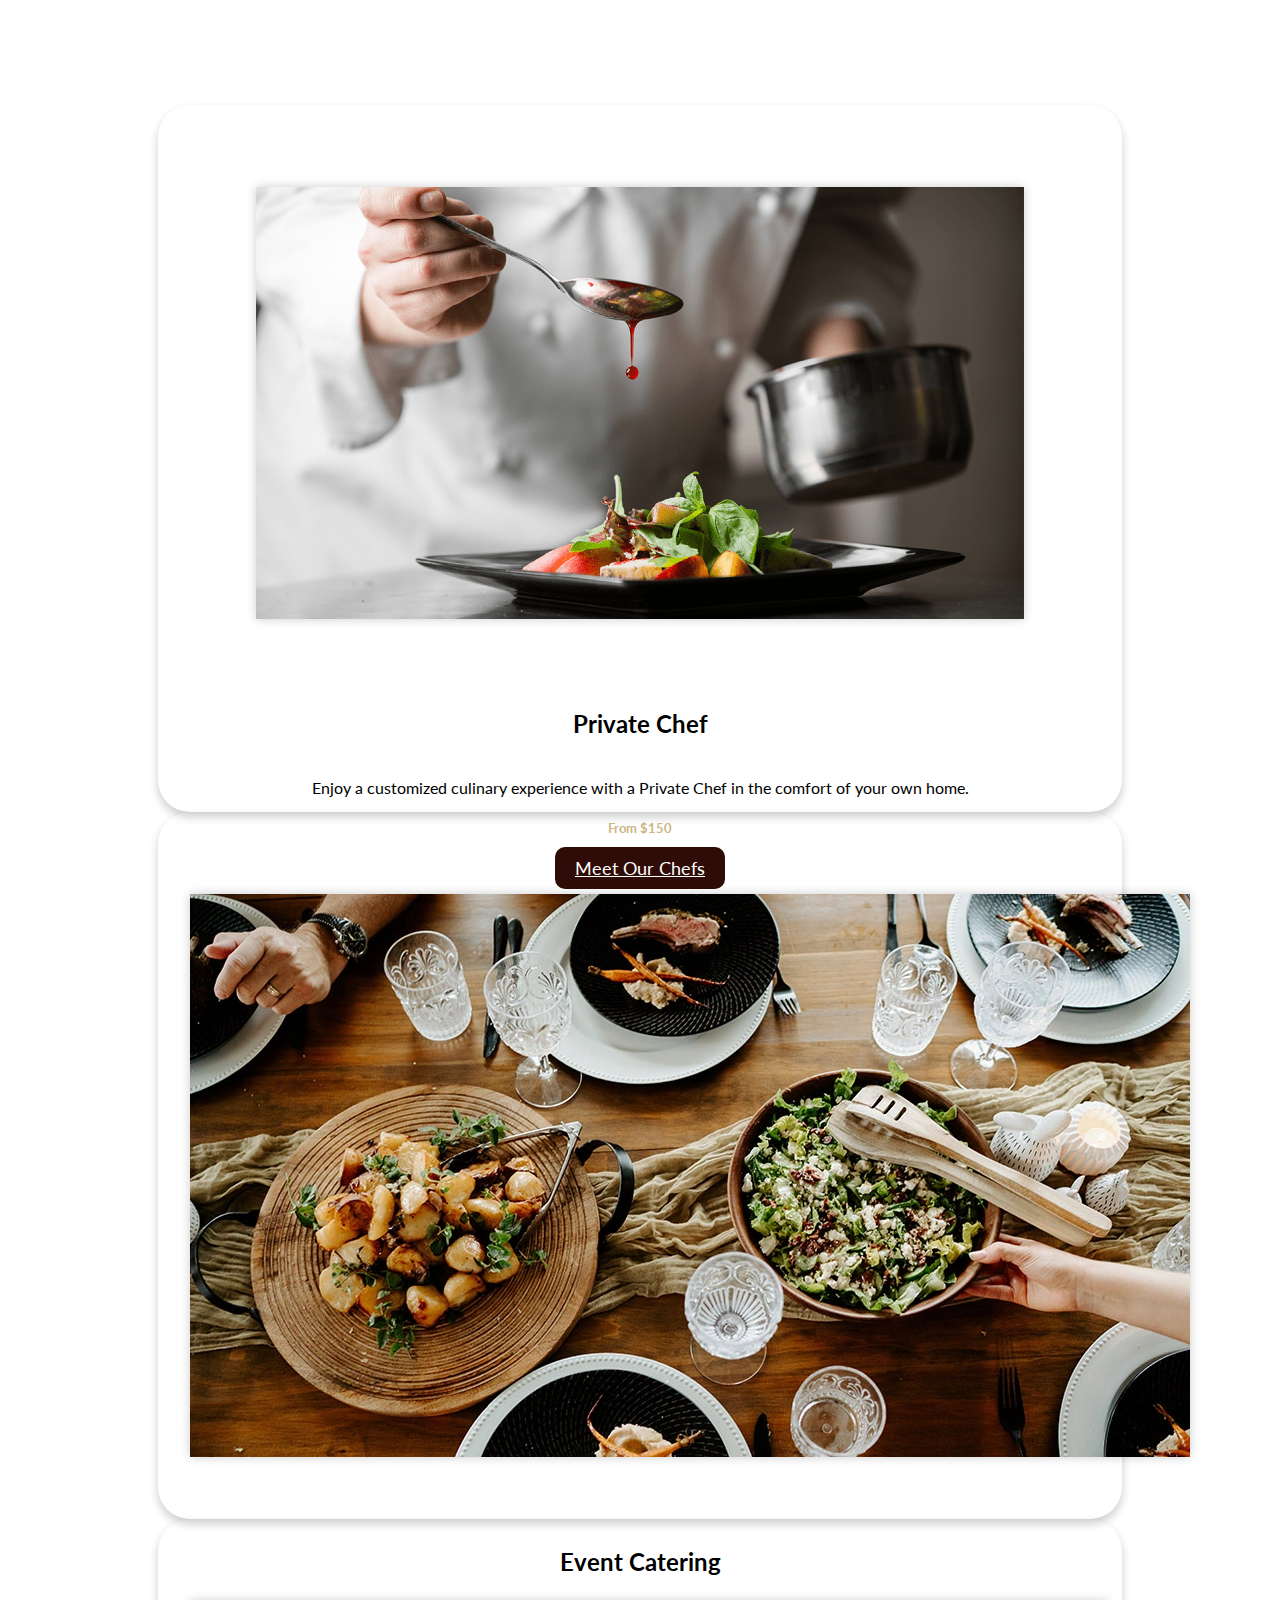
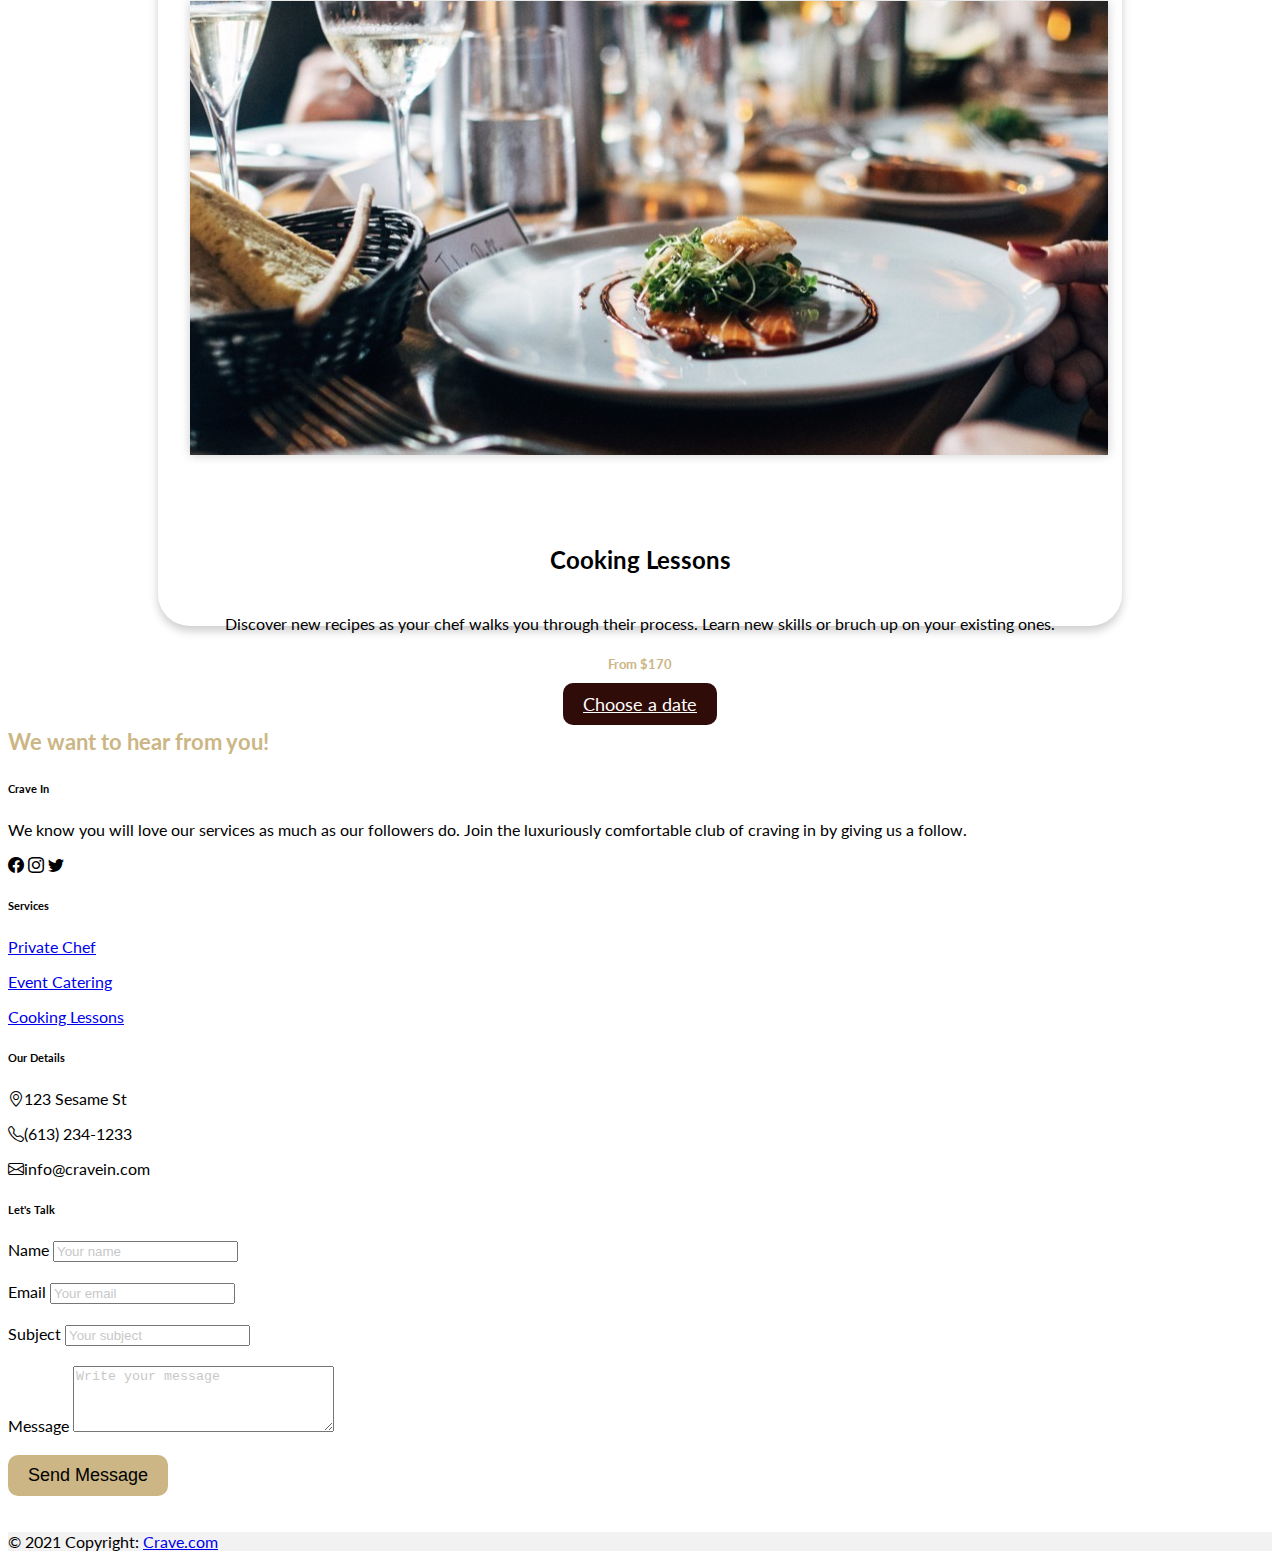
==== commit 804185ad: "fixed button" ====
--- a/index.html
+++ b/index.html
@@ -63,7 +63,7 @@
                             Enjoy the luxury of a private chef from the comfort of your home.
                         </div>
                         <div class="cta">
-                            <a href="#" class="btn btn-primary">Book Now</a>
+                            <a href="book.html" class="btn btn-primary">Book Now</a>
                             <a href="#" class="btn btn-secondary ms-4">Our Services</a>
                         </div>
 
@@ -94,8 +94,9 @@
                 <div class="col-lg-8 info-box align-items-center justify-content-center">
                     <h2>About Us</h2><br>
 
-                    <h4>Lorem ipsum dolor sit amet, consectetur adipiscing elit, sed do eiusmod tempor incididunt ut labore et dolore magna aliqua. Ut enim ad minim veniam, quis nostrud exercitation ullamco laboris nisi ut aliquip ex ea commodo consequat.</h4><br>
-                    <p>Lorem ipsum dolor sit amet, consectetur adipiscing elit, sed do eiusmod tempor incididunt ut labore et dolore magna aliqua. Ut enim ad minim veniam, quis nostrud exercitation ullamco laboris nisi ut aliquip ex ea commodo consequat.</p>
+                    <h4>Crave In is all about giving you a luxurious experience without having to leave your house. Your Private Chef will arrive with all the ingredients needed to prepare your dream meal. Sit back and enjoy your very own culinary show!
+                    </h4><br>
+                    <p>Your chef will take care of your party all-throughout the experience. That means host duties are off the table for you. We want you to feel pampered. You have so many options to choose from like french service, family-style or buffet! Crave In is here for all your fancy cravings.                    </p>
                 </div>
             </div>
         </div>
